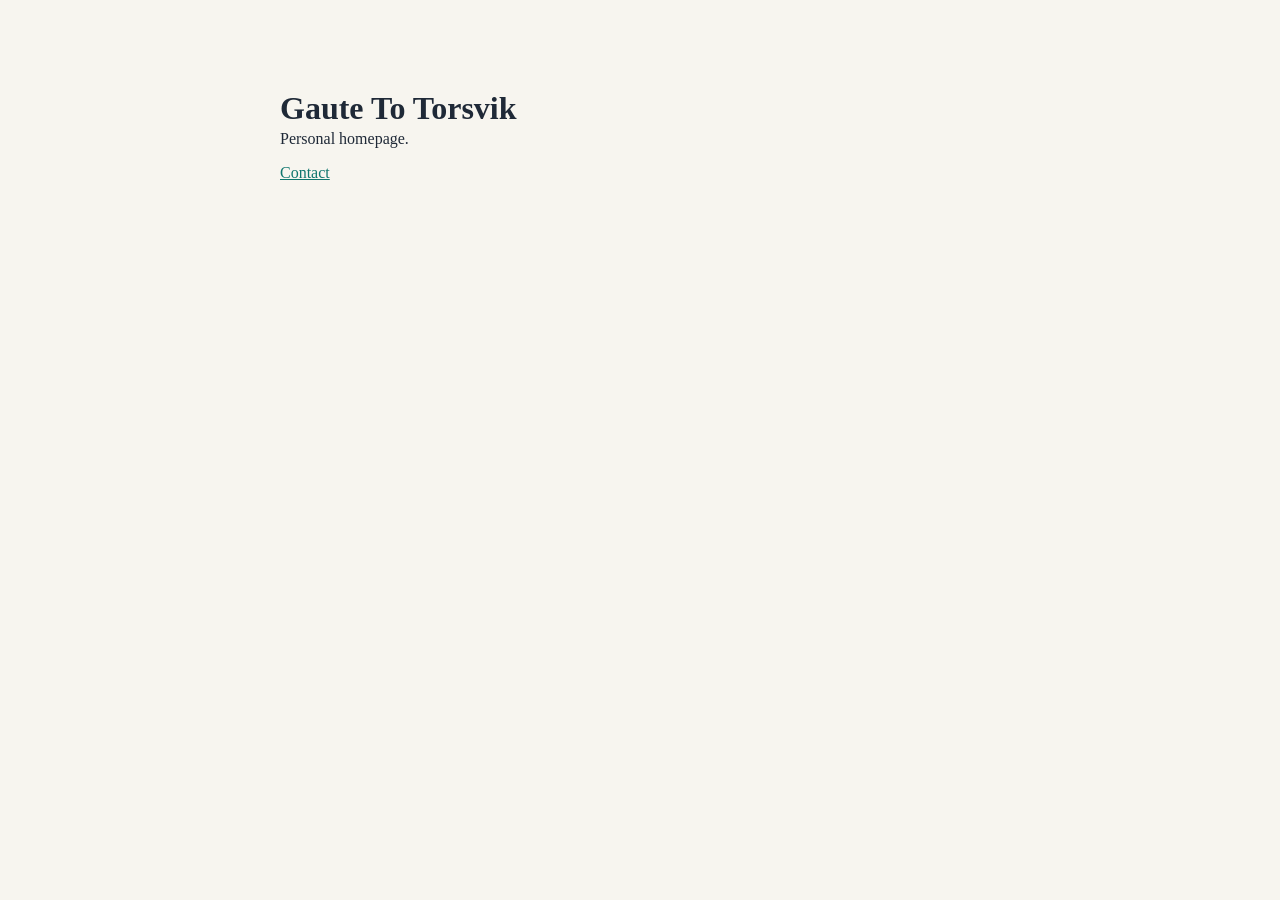
==== index.html @ fe96e36e "Initial homepage setup for www" ====
<!doctype html>
<html lang="en">
  <head>
    <meta charset="utf-8">
    <meta name="viewport" content="width=device-width, initial-scale=1">
    <title>Gaute Torsvik</title>
    <style>
      body { margin: 0; font-family: Georgia, "Times New Roman", serif; background: #f7f5ef; color: #1f2937; }
      main { max-width: 720px; margin: 10vh auto; padding: 0 1.2rem; }
      h1 { margin-bottom: 0.2rem; }
      p { margin-top: 0; }
      a { color: #0f766e; }
    </style>
  </head>
  <body>
    <main>
      <h1>Gaute To Torsvik</h1>
      <p>Personal homepage.</p>
      <p><a href="mailto:you@example.com">Contact</a></p>
    </main>
  </body>
</html>
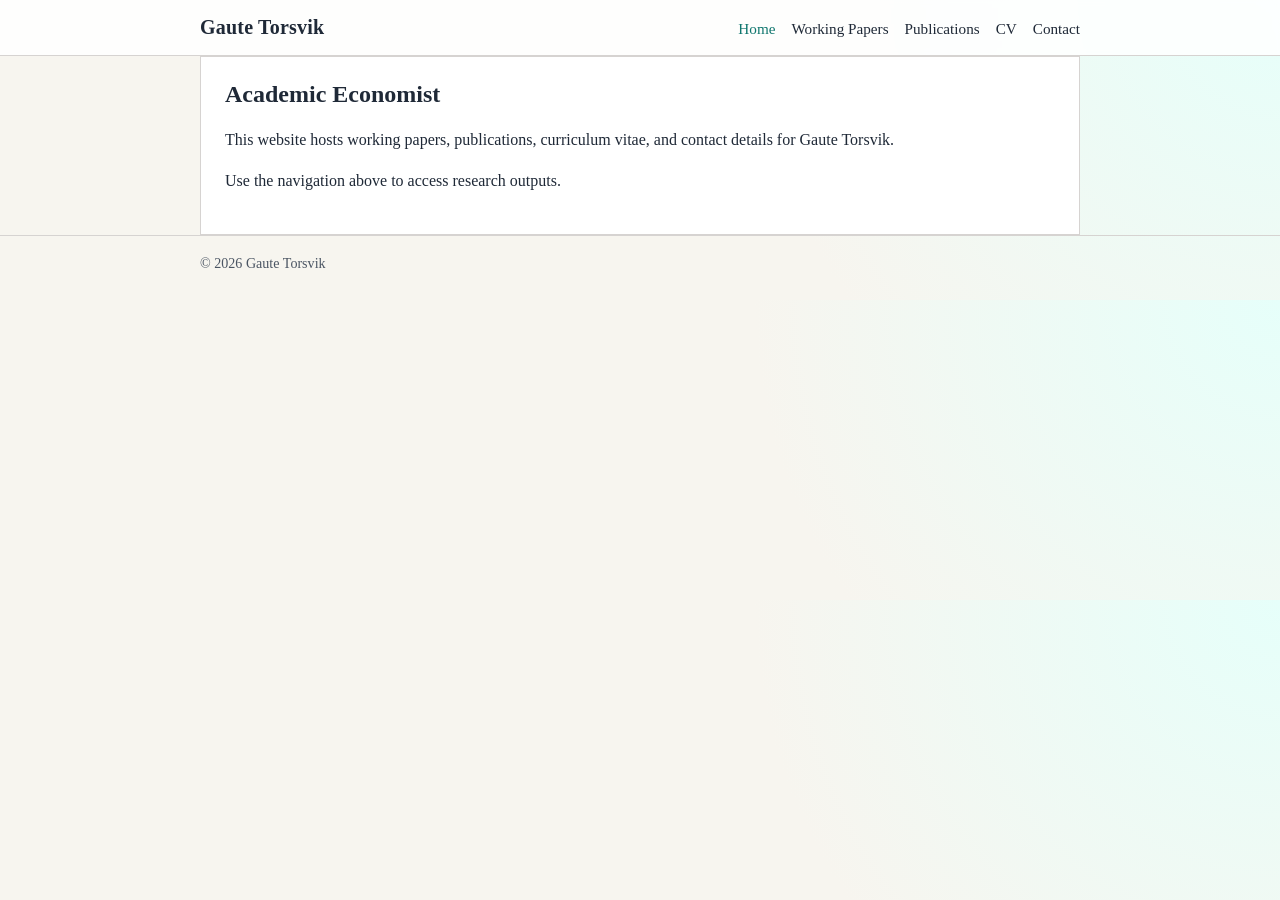
==== commit 3d35d243: "Build modular academic homepage with data-driven papers workflow" ====
--- a/index.html
+++ b/index.html
@@ -3,20 +3,39 @@
   <head>
     <meta charset="utf-8">
     <meta name="viewport" content="width=device-width, initial-scale=1">
-    <title>Gaute Torsvik</title>
-    <style>
-      body { margin: 0; font-family: Georgia, "Times New Roman", serif; background: #f7f5ef; color: #1f2937; }
-      main { max-width: 720px; margin: 10vh auto; padding: 0 1.2rem; }
-      h1 { margin-bottom: 0.2rem; }
-      p { margin-top: 0; }
-      a { color: #0f766e; }
-    </style>
+    <title>Gaute Torsvik | Economist</title>
+    <link rel="stylesheet" href="assets/css/style.css">
   </head>
   <body>
-    <main>
-      <h1>Gaute To Torsvik</h1>
-      <p>Personal homepage.</p>
-      <p><a href="mailto:you@example.com">Contact</a></p>
+    <header class="site-header">
+      <div class="container">
+        <h1 class="site-title">Gaute Torsvik</h1>
+        <nav>
+          <a href="index.html" aria-current="page">Home</a>
+          <a href="pages/working-papers.html">Working Papers</a>
+          <a href="pages/publications.html">Publications</a>
+          <a href="pages/cv.html">CV</a>
+          <a href="pages/contact.html">Contact</a>
+        </nav>
+      </div>
+    </header>
+
+    <main class="container">
+      <section class="hero">
+        <h2>Academic Economist</h2>
+        <p>
+          This website hosts working papers, publications, curriculum vitae,
+          and contact details for Gaute Torsvik.
+        </p>
+        <p>
+          Use the navigation above to access research outputs.
+        </p>
+      </section>
     </main>
+
+    <footer class="site-footer">
+      <div class="container" id="site-footer"></div>
+    </footer>
+    <script src="assets/js/site.js"></script>
   </body>
 </html>
--- a/assets/css/style.css
+++ b/assets/css/style.css
@@ -0,0 +1,128 @@
+:root {
+  --bg: #f7f5ef;
+  --surface: #ffffff;
+  --text: #1f2937;
+  --muted: #4b5563;
+  --line: #d6d3d1;
+  --accent: #0f766e;
+  --accent-soft: #ccfbf1;
+}
+
+* { box-sizing: border-box; }
+
+body {
+  margin: 0;
+  font-family: Georgia, "Times New Roman", serif;
+  color: var(--text);
+  background: radial-gradient(circle at top right, #e6fffa 0%, var(--bg) 40%);
+}
+
+.container {
+  max-width: 920px;
+  margin: 0 auto;
+  padding: 0 1.25rem;
+}
+
+.site-header {
+  border-bottom: 1px solid var(--line);
+  background: rgba(255, 255, 255, 0.85);
+  backdrop-filter: blur(3px);
+}
+
+.site-header .container {
+  display: flex;
+  flex-wrap: wrap;
+  align-items: baseline;
+  justify-content: space-between;
+  gap: 0.75rem 1rem;
+  padding-top: 1rem;
+  padding-bottom: 1rem;
+}
+
+.site-title {
+  margin: 0;
+  font-size: 1.25rem;
+  letter-spacing: 0.01em;
+}
+
+nav a {
+  color: var(--text);
+  text-decoration: none;
+  margin-left: 0.75rem;
+  font-size: 0.95rem;
+}
+
+nav a:hover,
+nav a[aria-current="page"] {
+  color: var(--accent);
+}
+
+main {
+  padding: 2.5rem 0 3rem;
+}
+
+.hero {
+  background: var(--surface);
+  border: 1px solid var(--line);
+  padding: 1.5rem;
+}
+
+h1, h2 {
+  margin-top: 0;
+}
+
+p {
+  line-height: 1.55;
+}
+
+a {
+  color: var(--accent);
+}
+
+.meta {
+  color: var(--muted);
+  margin-bottom: 0.5rem;
+  font-size: 0.95rem;
+}
+
+.paper {
+  background: var(--surface);
+  border: 1px solid var(--line);
+  border-left: 4px solid var(--accent);
+  padding: 1rem;
+  margin-bottom: 0.9rem;
+}
+
+.paper h3 {
+  margin: 0 0 0.35rem;
+  font-size: 1.1rem;
+}
+
+.tag {
+  display: inline-block;
+  background: var(--accent-soft);
+  color: #134e4a;
+  border: 1px solid #99f6e4;
+  border-radius: 999px;
+  font-size: 0.75rem;
+  padding: 0.1rem 0.5rem;
+  margin-left: 0.4rem;
+}
+
+.button {
+  display: inline-block;
+  margin-top: 0.45rem;
+  text-decoration: none;
+  border: 1px solid var(--line);
+  color: var(--text);
+  background: #fff;
+  padding: 0.35rem 0.6rem;
+  font-size: 0.85rem;
+}
+
+.site-footer {
+  border-top: 1px solid var(--line);
+  color: var(--muted);
+  font-size: 0.88rem;
+  padding: 1.2rem 0 1.8rem;
+}
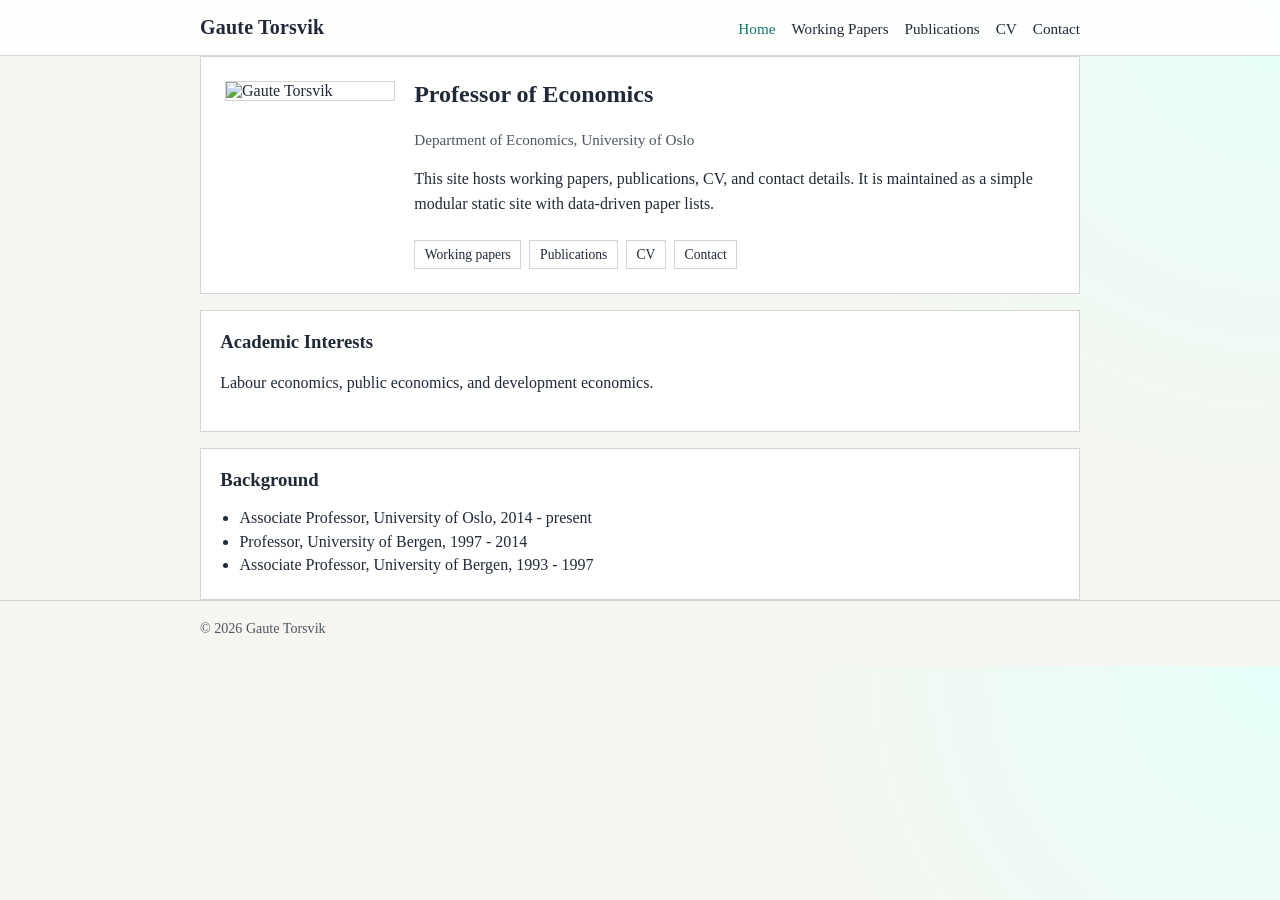
==== commit 57d78613: "Populate homepage and contact details from UiO profile" ====
--- a/index.html
+++ b/index.html
@@ -22,14 +22,37 @@
 
     <main class="container">
       <section class="hero">
-        <h2>Academic Economist</h2>
-        <p>
-          This website hosts working papers, publications, curriculum vitae,
-          and contact details for Gaute Torsvik.
-        </p>
-        <p>
-          Use the navigation above to access research outputs.
-        </p>
+        <div class="hero-grid">
+          <img class="profile-photo" src="https://www.sv.uio.no/econ/english/people/aca/gauteto/gaute_torsvik_29b0466web.jpg" alt="Gaute Torsvik">
+          <div>
+            <h2>Professor of Economics</h2>
+            <p class="meta">Department of Economics, University of Oslo</p>
+            <p>
+              This site hosts working papers, publications, CV, and contact details.
+              It is maintained as a simple modular static site with data-driven paper lists.
+            </p>
+            <div class="quick-links">
+              <a class="button" href="pages/working-papers.html">Working papers</a>
+              <a class="button" href="pages/publications.html">Publications</a>
+              <a class="button" href="pages/cv.html">CV</a>
+              <a class="button" href="pages/contact.html">Contact</a>
+            </div>
+          </div>
+        </div>
+      </section>
+
+      <section class="card">
+        <h3>Academic Interests</h3>
+        <p>Labour economics, public economics, and development economics.</p>
+      </section>
+
+      <section class="card">
+        <h3>Background</h3>
+        <ul class="info-list">
+          <li>Associate Professor, University of Oslo, 2014 - present</li>
+          <li>Professor, University of Bergen, 1997 - 2014</li>
+          <li>Associate Professor, University of Bergen, 1993 - 1997</li>
+        </ul>
       </section>
     </main>
 
--- a/assets/css/style.css
+++ b/assets/css/style.css
@@ -67,7 +67,20 @@
   padding: 1.5rem;
 }
 
-h1, h2 {
+.hero-grid {
+  display: grid;
+  grid-template-columns: 170px 1fr;
+  gap: 1.2rem;
+  align-items: start;
+}
+
+.profile-photo {
+  width: 100%;
+  max-width: 170px;
+  border: 1px solid var(--line);
+}
+
+h1, h2, h3 {
   margin-top: 0;
 }
 
@@ -83,6 +96,29 @@
   color: var(--muted);
   margin-bottom: 0.5rem;
   font-size: 0.95rem;
+}
+
+.quick-links {
+  display: flex;
+  flex-wrap: wrap;
+  gap: 0.5rem;
+  margin-top: 0.75rem;
+}
+
+.card {
+  background: var(--surface);
+  border: 1px solid var(--line);
+  padding: 1.2rem;
+  margin-top: 1rem;
+}
+
+.info-list {
+  margin: 0;
+  padding-left: 1.2rem;
+}
+
+.info-list li {
+  margin-bottom: 0.35rem;
 }
 
 .paper {
@@ -120,9 +156,23 @@
   font-size: 0.85rem;
 }
 
+.contact-lines p {
+  margin: 0.25rem 0;
+}
+
 .site-footer {
   border-top: 1px solid var(--line);
   color: var(--muted);
   font-size: 0.88rem;
   padding: 1.2rem 0 1.8rem;
 }
+
+@media (max-width: 700px) {
+  .hero-grid {
+    grid-template-columns: 1fr;
+  }
+
+  .profile-photo {
+    max-width: 190px;
+  }
+}
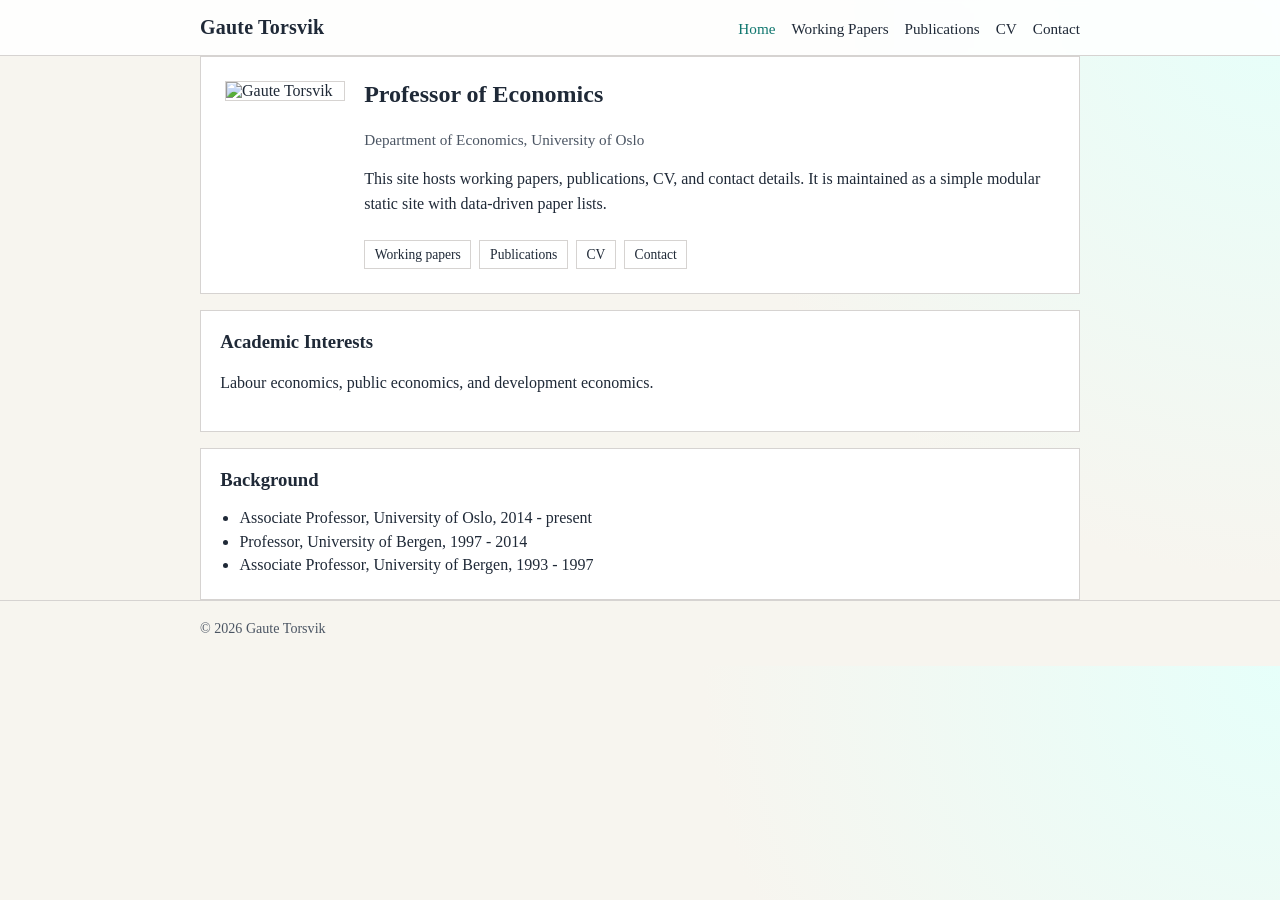
==== commit 9458ff89: "Add SEO metadata, structured data, sitemap, and robots" ====
--- a/index.html
+++ b/index.html
@@ -4,7 +4,38 @@
     <meta charset="utf-8">
     <meta name="viewport" content="width=device-width, initial-scale=1">
     <title>Gaute Torsvik | Economist</title>
+    <meta name="description" content="Gaute Torsvik's academic homepage: working papers, publications, CV, and contact information.">
+    <link rel="canonical" href="https://gauteto.torsvik.no/">
+    <meta property="og:type" content="website">
+    <meta property="og:title" content="Gaute Torsvik | Economist">
+    <meta property="og:description" content="Working papers, publications, CV, and contact information.">
+    <meta property="og:url" content="https://gauteto.torsvik.no/">
+    <meta property="og:image" content="https://www.sv.uio.no/econ/english/people/aca/gauteto/gaute_torsvik_29b0466web.jpg">
+    <meta name="twitter:card" content="summary_large_image">
     <link rel="stylesheet" href="assets/css/style.css">
+    <script type="application/ld+json">
+      {
+        "@context": "https://schema.org",
+        "@type": "Person",
+        "name": "Gaute Torsvik",
+        "jobTitle": "Professor of Economics",
+        "affiliation": {
+          "@type": "Organization",
+          "name": "University of Oslo"
+        },
+        "email": "mailto:gaute.torsvik@econ.uio.no",
+        "url": "https://gauteto.torsvik.no/",
+        "sameAs": [
+          "https://www.sv.uio.no/econ/english/people/aca/gauteto/",
+          "https://scholar.google.com/citations?user=jjpfWPgAAAAJ&hl=en"
+        ],
+        "knowsAbout": [
+          "Labour economics",
+          "Public economics",
+          "Development economics"
+        ]
+      }
+    </script>
   </head>
   <body>
     <header class="site-header">
--- a/assets/css/style.css
+++ b/assets/css/style.css
@@ -69,14 +69,14 @@
 
 .hero-grid {
   display: grid;
-  grid-template-columns: 170px 1fr;
+  grid-template-columns: 120px 1fr;
   gap: 1.2rem;
   align-items: start;
 }
 
 .profile-photo {
   width: 100%;
-  max-width: 170px;
+  max-width: 120px;
   border: 1px solid var(--line);
 }
 
@@ -173,6 +173,6 @@
   }
 
   .profile-photo {
-    max-width: 190px;
+    max-width: 140px;
   }
 }
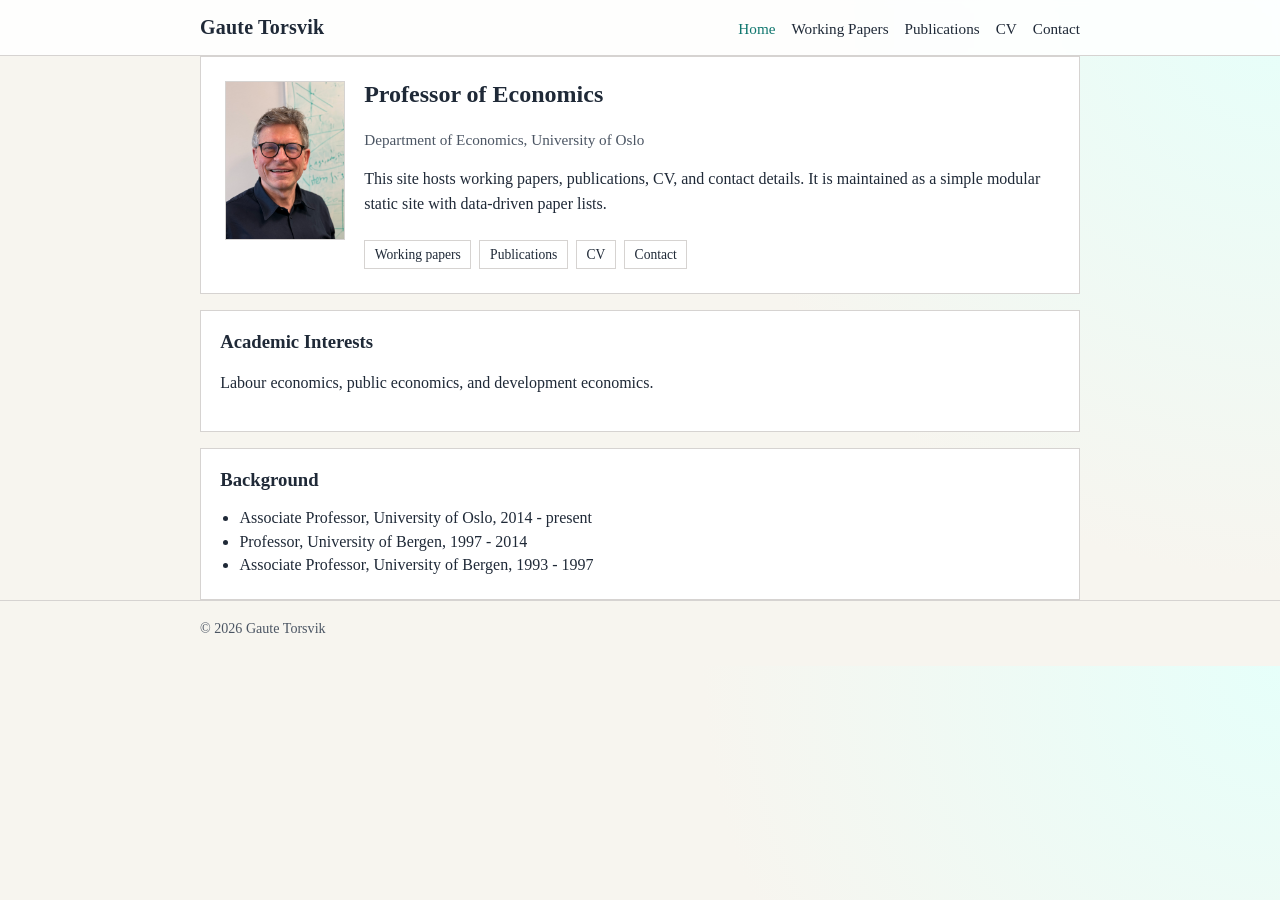
==== commit e90fa166: "Use local profile photo asset" ====
--- a/index.html
+++ b/index.html
@@ -10,7 +10,7 @@
     <meta property="og:title" content="Gaute Torsvik | Economist">
     <meta property="og:description" content="Working papers, publications, CV, and contact information.">
     <meta property="og:url" content="https://gauteto.torsvik.no/">
-    <meta property="og:image" content="https://www.sv.uio.no/econ/english/people/aca/gauteto/gaute_torsvik_29b0466web.jpg">
+    <meta property="og:image" content="https://gauteto.torsvik.no/assets/IMG_8689.jpeg">
     <meta name="twitter:card" content="summary_large_image">
     <link rel="stylesheet" href="assets/css/style.css">
     <script type="application/ld+json">
@@ -54,7 +54,7 @@
     <main class="container">
       <section class="hero">
         <div class="hero-grid">
-          <img class="profile-photo" src="https://www.sv.uio.no/econ/english/people/aca/gauteto/gaute_torsvik_29b0466web.jpg" alt="Gaute Torsvik">
+          <img class="profile-photo" src="assets/IMG_8689.jpeg" alt="Gaute Torsvik">
           <div>
             <h2>Professor of Economics</h2>
             <p class="meta">Department of Economics, University of Oslo</p>
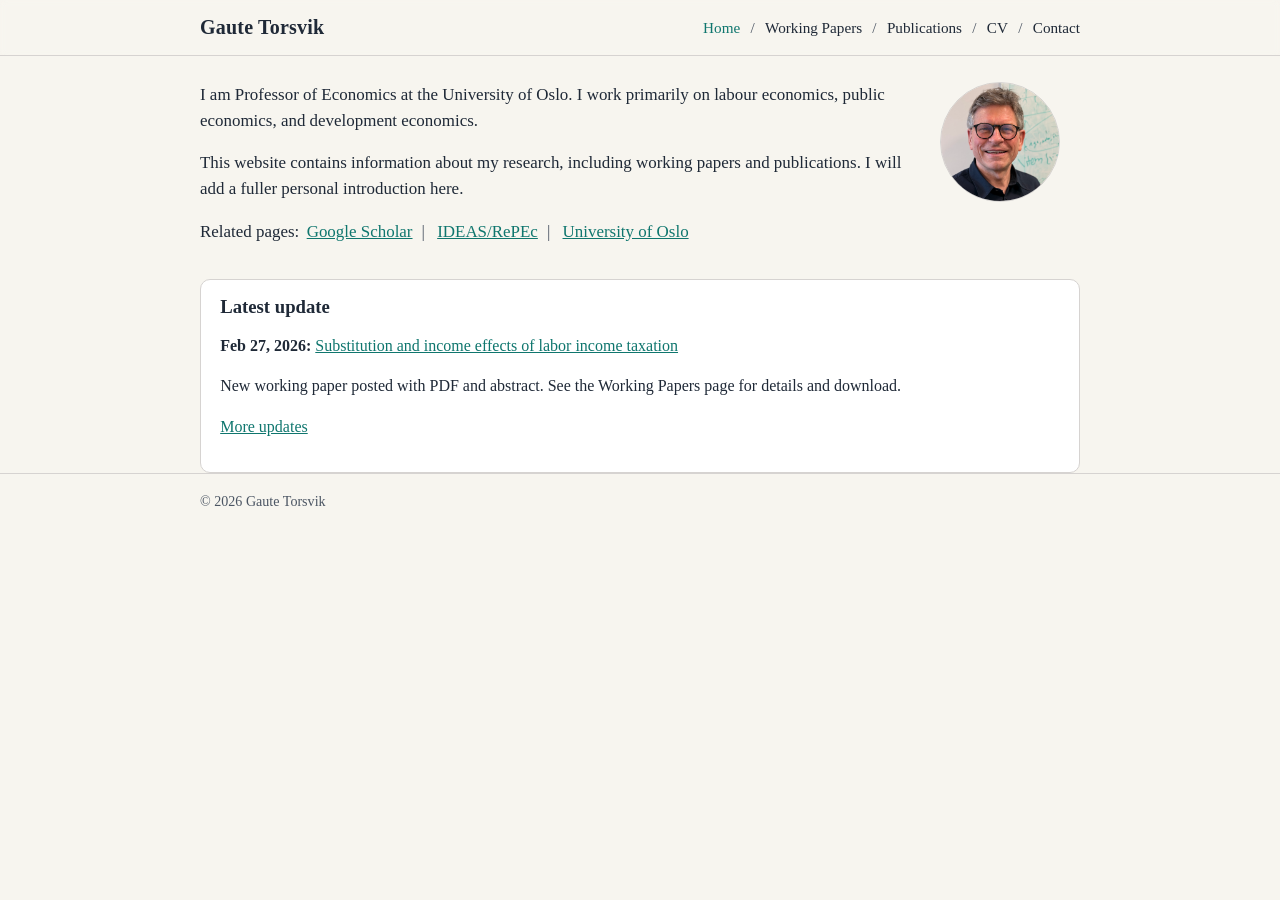
==== commit 9fb4e871: "Redesign homepage layout to clean profile-and-update format" ====
--- a/index.html
+++ b/index.html
@@ -37,7 +37,7 @@
       }
     </script>
   </head>
-  <body>
+  <body class="home">
     <header class="site-header">
       <div class="container">
         <h1 class="site-title">Gaute Torsvik</h1>
@@ -51,39 +51,36 @@
       </div>
     </header>
 
-    <main class="container">
-      <section class="hero">
-        <div class="hero-grid">
-          <img class="profile-photo" src="assets/IMG_8689.jpeg" alt="Gaute Torsvik">
-          <div>
-            <h2>Professor of Economics</h2>
-            <p class="meta">Department of Economics, University of Oslo</p>
-            <p>
-              This site hosts working papers, publications, CV, and contact details.
-              It is maintained as a simple modular static site with data-driven paper lists.
-            </p>
-            <div class="quick-links">
-              <a class="button" href="pages/working-papers.html">Working papers</a>
-              <a class="button" href="pages/publications.html">Publications</a>
-              <a class="button" href="pages/cv.html">CV</a>
-              <a class="button" href="pages/contact.html">Contact</a>
-            </div>
-          </div>
+    <main class="container home-main">
+      <section class="home-intro">
+        <div class="home-text">
+          <p>
+            I am Professor of Economics at the University of Oslo. I work primarily on labour economics,
+            public economics, and development economics.
+          </p>
+          <p>
+            This website contains information about my research, including working papers and publications.
+            I will add a fuller personal introduction here.
+          </p>
+          <p class="meta-links">
+            Related pages:
+            <a href="https://scholar.google.com/citations?user=jjpfWPgAAAAJ&hl=en" target="_blank" rel="noopener">Google Scholar</a>
+            <span>|</span>
+            <a href="https://ideas.repec.org/" target="_blank" rel="noopener">IDEAS/RePEc</a>
+            <span>|</span>
+            <a href="https://www.uio.no/english/" target="_blank" rel="noopener">University of Oslo</a>
+          </p>
         </div>
+        <img class="profile-photo-round" src="assets/IMG_8689.jpeg" alt="Gaute Torsvik">
       </section>
 
-      <section class="card">
-        <h3>Academic Interests</h3>
-        <p>Labour economics, public economics, and development economics.</p>
-      </section>
-
-      <section class="card">
-        <h3>Background</h3>
-        <ul class="info-list">
-          <li>Associate Professor, University of Oslo, 2014 - present</li>
-          <li>Professor, University of Bergen, 1997 - 2014</li>
-          <li>Associate Professor, University of Bergen, 1993 - 1997</li>
-        </ul>
+      <section class="update-card">
+        <h3>Latest update</h3>
+        <p><strong>Feb 27, 2026:</strong> <a href="pages/working-papers.html">Substitution and income effects of labor income taxation</a></p>
+        <p>
+          New working paper posted with PDF and abstract. See the Working Papers page for details and download.
+        </p>
+        <p><a href="pages/working-papers.html">More updates</a></p>
       </section>
     </main>
 
--- a/assets/css/style.css
+++ b/assets/css/style.css
@@ -167,6 +167,73 @@
   padding: 1.2rem 0 1.8rem;
 }
 
+body.home {
+  background: #f7f5ef;
+}
+
+body.home .site-header {
+  background: transparent;
+}
+
+body.home .site-header .container {
+  align-items: center;
+}
+
+body.home nav a {
+  margin-left: 0.4rem;
+}
+
+body.home nav a:not(:last-child)::after {
+  content: " /";
+  color: var(--muted);
+  margin-left: 0.4rem;
+}
+
+body.home .home-main {
+  padding-top: 1.6rem;
+}
+
+.home-intro {
+  display: grid;
+  grid-template-columns: 1fr 140px;
+  gap: 1.2rem;
+  align-items: start;
+}
+
+.home-intro p {
+  font-size: 1.06rem;
+  margin: 0 0 1rem;
+}
+
+.profile-photo-round {
+  width: 120px;
+  height: 120px;
+  object-fit: cover;
+  border-radius: 50%;
+  border: 1px solid var(--line);
+}
+
+.meta-links a {
+  margin-left: 0.2rem;
+}
+
+.meta-links span {
+  margin: 0 0.3rem;
+  color: var(--muted);
+}
+
+.update-card {
+  margin-top: 1.1rem;
+  border: 1px solid var(--line);
+  border-radius: 10px;
+  background: var(--surface);
+  padding: 1rem 1.2rem;
+}
+
+body.home .update-card h3 {
+  margin-bottom: 0.8rem;
+}
+
 @media (max-width: 700px) {
   .hero-grid {
     grid-template-columns: 1fr;
@@ -175,4 +242,8 @@
   .profile-photo {
     max-width: 140px;
   }
-}
+
+  .home-intro {
+    grid-template-columns: 1fr;
+  }
+}
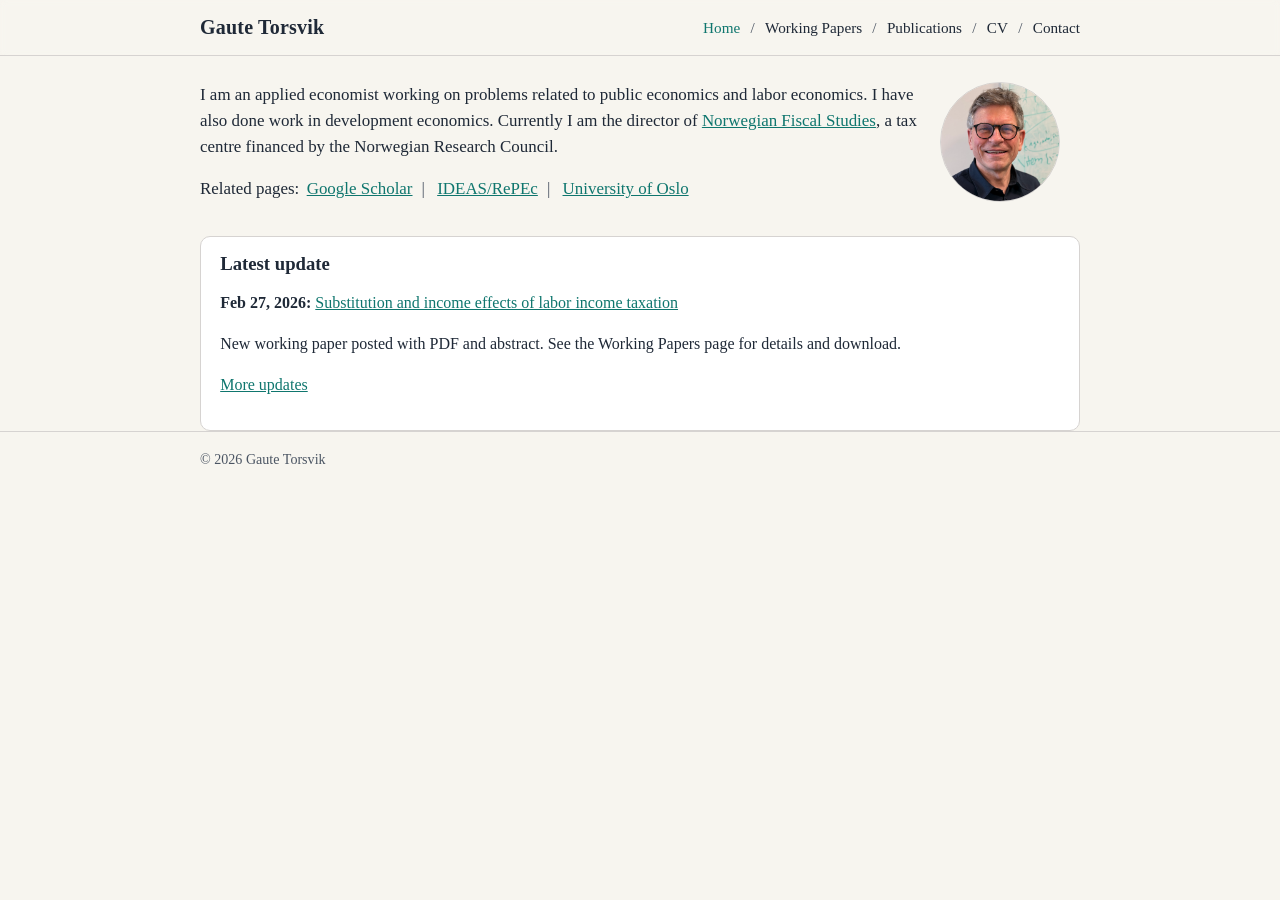
==== commit 50231983: "Update homepage intro text and add NFS link" ====
--- a/index.html
+++ b/index.html
@@ -55,12 +55,10 @@
       <section class="home-intro">
         <div class="home-text">
           <p>
-            I am Professor of Economics at the University of Oslo. I work primarily on labour economics,
-            public economics, and development economics.
-          </p>
-          <p>
-            This website contains information about my research, including working papers and publications.
-            I will add a fuller personal introduction here.
+            I am an applied economist working on problems related to public economics and labor economics.
+            I have also done work in development economics. Currently I am the director of
+            <a href="https://www.sv.uio.no/econ/english/research/centres/nfs/" target="_blank" rel="noopener">Norwegian Fiscal Studies</a>,
+            a tax centre financed by the Norwegian Research Council.
           </p>
           <p class="meta-links">
             Related pages:
